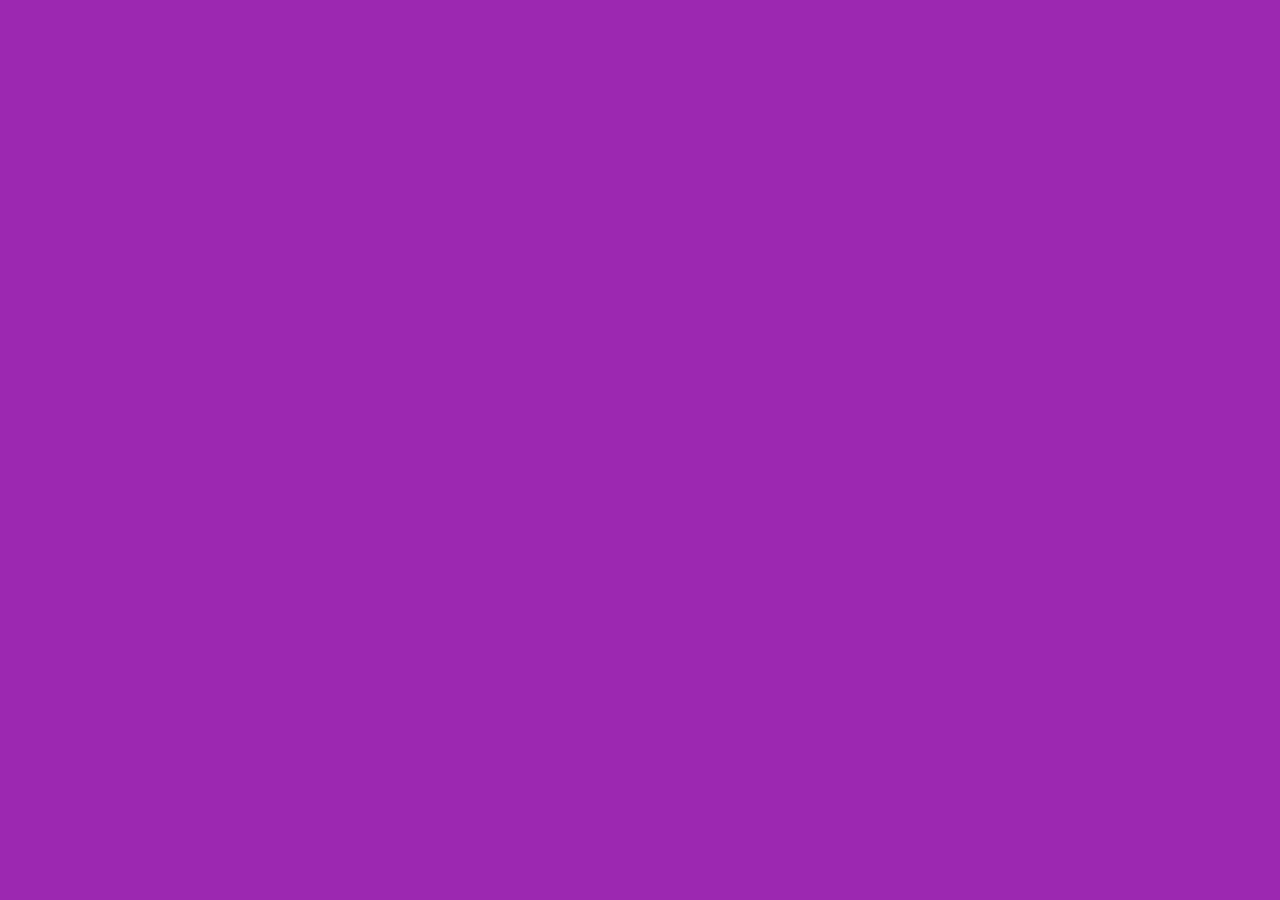
==== index.html @ fa6855ac "inicio store" ====
<!DOCTYPE html>
<html lang="en">

<head>
    <meta charset="UTF-8">
    <meta http-equiv="X-UA-Compatible" content="IE=edge">
    <meta name="viewport" content="width=device-width, initial-scale=1.0">
    <title>FronEnd Store</title>

    <link rel="preconnect" href="https://fonts.googleapis.com">
    <link rel="preconnect" href="https://fonts.gstatic.com" crossorigin>
    <link href="https://fonts.googleapis.com/css2?family=Staatliches&display=swap" rel="stylesheet">
    <link rel="preconnect" href="css/normalize.css" type="styles">
    <link rel="stylesheet" href="css/normalize.css">

    <link rel="preconnect" href="css/styles.css" type="styles">
    <link rel="stylesheet" href="css/styles.css">
</head>

<body>

</body>

</html>
---- css/styles.css ----
:root{
    --morado: #9c27b0;
    --moradoOscuro: #89119d;
    --amarillo: #ffce00;
    --amarilloOscuro: rgb(233, 287,2);
    --blanco: #fff;
    --negro: #000;

    --fuentePrincipal: 'Staatliches', cursive;
}

/* HACKS PARA ACOMODAR BOX MODEL Y LOS REM */

html {
    box-sizing: border-box;
    font-size: 62.5%;
  }
  *, *:before, *:after {
    box-sizing: inherit;
  }

  /* GLOBALES */
  body{
      background-color: var(--morado);
      font-size: 1.6rem;
      line-height: 1.5;
  }
  p{
      font-size: 1.8rem;
      font-family: Arial, Helvetica, sans-serif;
      color: var(--blanco);
  }
  a{
      text-decoration: none;
  }
  img{
      width: 100%;
  }

  .contenedor{
      max-width: 120rem;
      margin: 0 auto;
  }
  h1,h2,h3{
      text-align: center;
      color: var(--amarillo);
      font-family: var(--fuentePrincipal);
  }

  h1{font-size: 4rem;}
  h2{font-size: 3.2rem;}
  h3{font-size: 2.4rem;}
---- css/styles.css ----
:root{
    --morado: #9c27b0;
    --moradoOscuro: #89119d;
    --amarillo: #ffce00;
    --amarilloOscuro: rgb(233, 287,2);
    --blanco: #fff;
    --negro: #000;

    --fuentePrincipal: 'Staatliches', cursive;
}

/* HACKS PARA ACOMODAR BOX MODEL Y LOS REM */

html {
    box-sizing: border-box;
    font-size: 62.5%;
  }
  *, *:before, *:after {
    box-sizing: inherit;
  }

  /* GLOBALES */
  body{
      background-color: var(--morado);
      font-size: 1.6rem;
      line-height: 1.5;
  }
  p{
      font-size: 1.8rem;
      font-family: Arial, Helvetica, sans-serif;
      color: var(--blanco);
  }
  a{
      text-decoration: none;
  }
  img{
      width: 100%;
  }

  .contenedor{
      max-width: 120rem;
      margin: 0 auto;
  }
  h1,h2,h3{
      text-align: center;
      color: var(--amarillo);
      font-family: var(--fuentePrincipal);
  }

  h1{font-size: 4rem;}
  h2{font-size: 3.2rem;}
  h3{font-size: 2.4rem;}
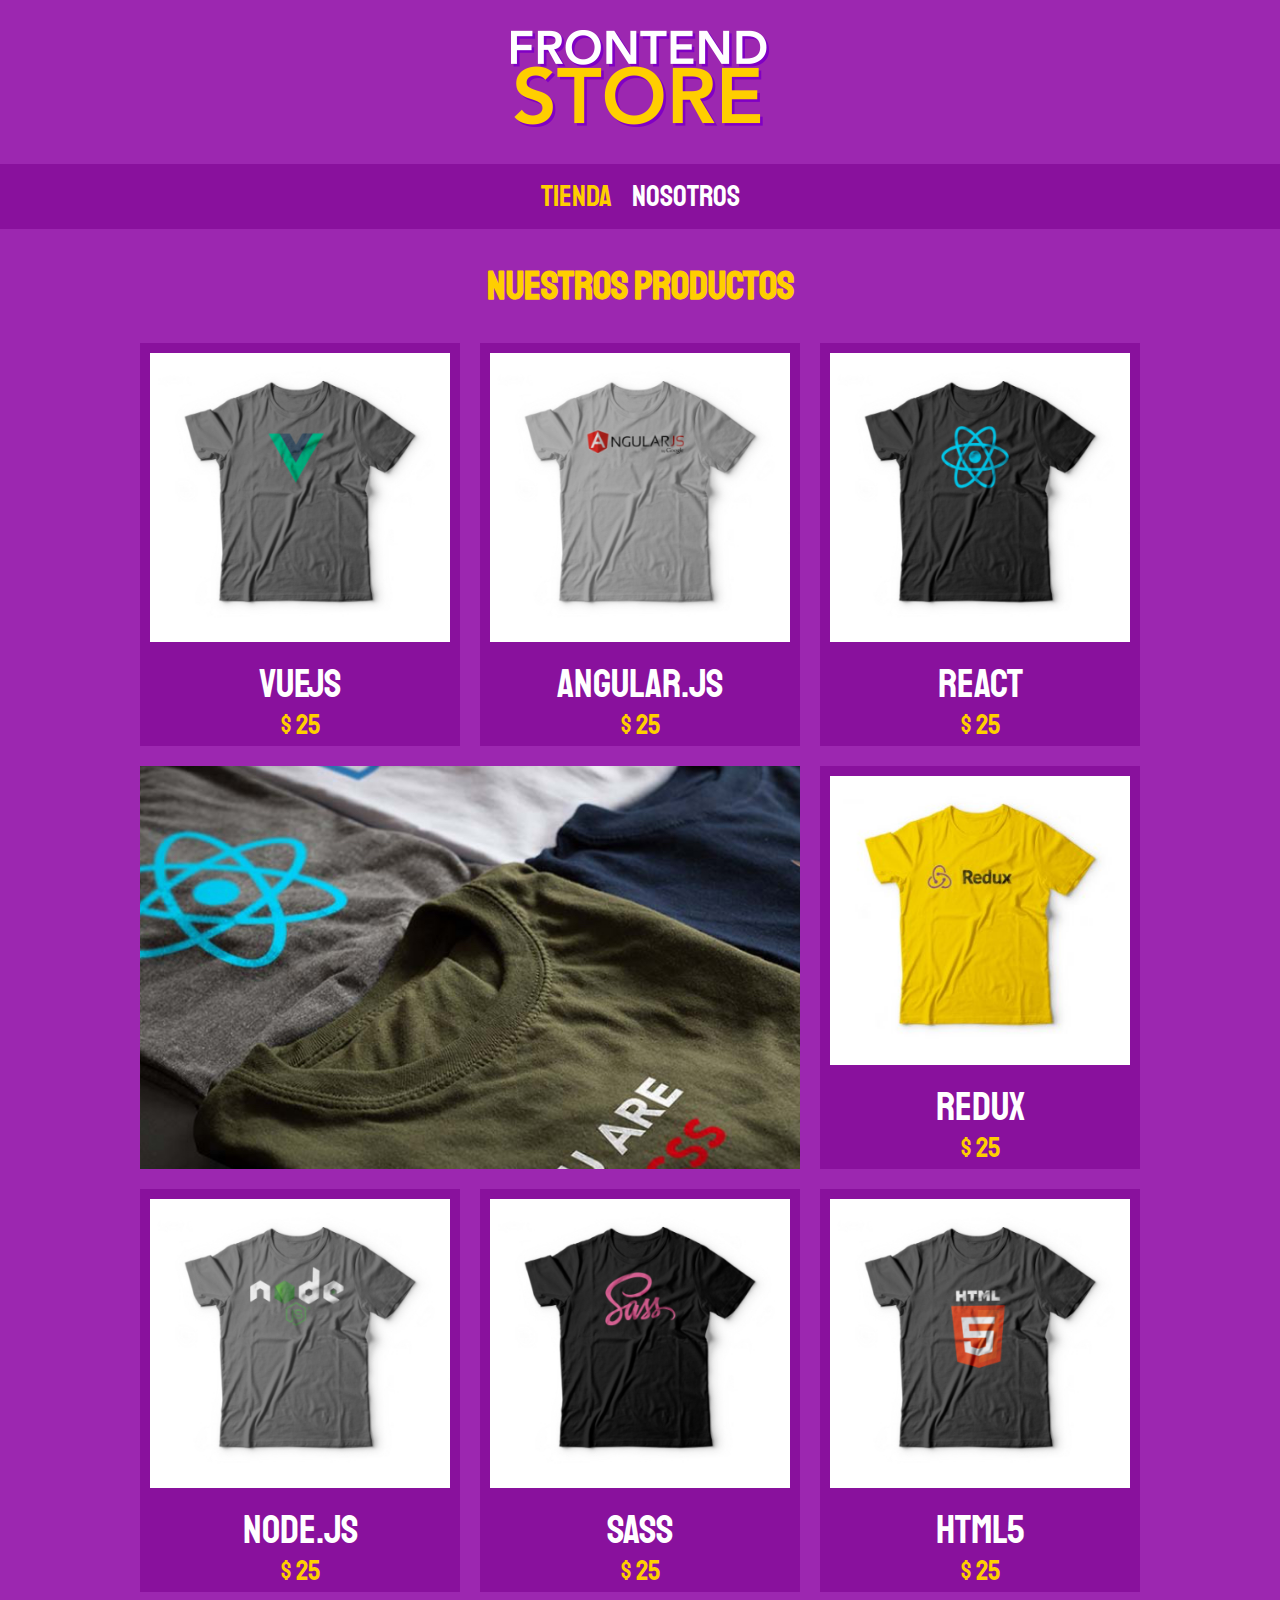
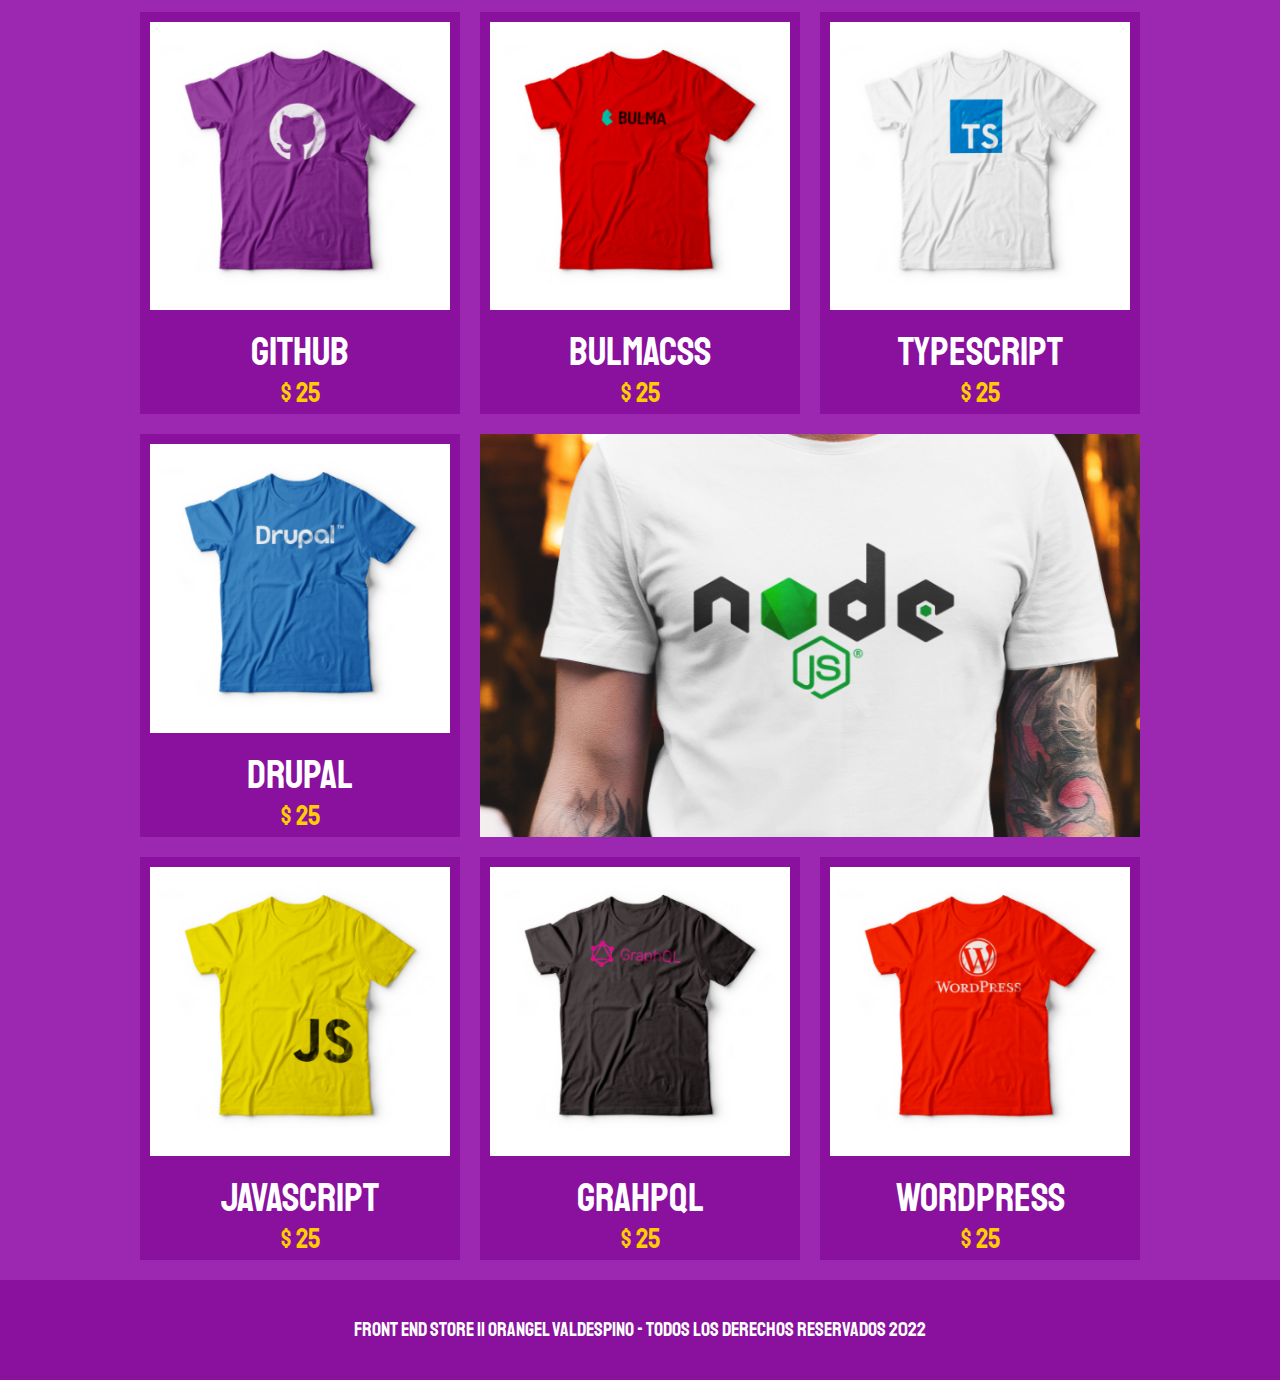
==== commit 486fb8d2: "agregando pagina de nosotros 1parte" ====
--- a/index.html
+++ b/index.html
@@ -18,6 +18,157 @@
 </head>
 
 <body>
+    <header class="header">
+        <a href="index.html">
+            <img class="header__logo" src="img/logo.png" alt="Logotipo">
+        </a>
+    </header>
+
+    <nav class="navegacion">
+        <a class="navegacion__enlaces navegacion__enlaces--activo" href="index.html">Tienda</a>
+        <a class="navegacion__enlaces" href="nosotros.html">Nosotros</a>
+    </nav>
+
+    <main class="contenedor">
+        <h1>Nuestros Productos</h1>
+
+        <div class="grid">
+            <div class="producto">
+                <a href="producto.html">
+                    <img class="producto__imagen" src="img/1.jpg" alt="Imagen camisa">
+                    <div class="producto__informacion">
+                        <p class="producto__nombre">VueJS</p>
+                        <p class="producto__precio">$ 25</p>
+                    </div>
+                </a>
+            </div> <!-- .producto -->
+            <div class="producto">
+                <a href="producto.html">
+                    <img class="producto__imagen" src="img/2.jpg" alt="Imagen camisa">
+                    <div class="producto__informacion">
+                        <p class="producto__nombre">Angular.js</p>
+                        <p class="producto__precio">$ 25</p>
+                    </div>
+                </a>
+            </div> <!-- .producto -->
+            <div class="producto">
+                <a href="producto.html">
+                    <img class="producto__imagen" src="img/3.jpg" alt="Imagen camisa">
+                    <div class="producto__informacion">
+                        <p class="producto__nombre">React</p>
+                        <p class="producto__precio">$ 25</p>
+                    </div>
+                </a>
+            </div> <!-- .producto -->
+            <div class="producto">
+                <a href="producto.html">
+                    <img class="producto__imagen" src="img/4.jpg" alt="Imagen camisa">
+                    <div class="producto__informacion">
+                        <p class="producto__nombre">Redux</p>
+                        <p class="producto__precio">$ 25</p>
+                    </div>
+                </a>
+            </div> <!-- .producto -->
+            <div class="producto">
+                <a href="producto.html">
+                    <img class="producto__imagen" src="img/5.jpg" alt="Imagen camisa">
+                    <div class="producto__informacion">
+                        <p class="producto__nombre">Node.js</p>
+                        <p class="producto__precio">$ 25</p>
+                    </div>
+                </a>
+            </div> <!-- .producto -->
+            <div class="producto">
+                <a href="producto.html">
+                    <img class="producto__imagen" src="img/6.jpg" alt="Imagen camisa">
+                    <div class="producto__informacion">
+                        <p class="producto__nombre">SASS</p>
+                        <p class="producto__precio">$ 25</p>
+                    </div>
+                </a>
+            </div> <!-- .producto -->
+            <div class="producto">
+                <a href="producto.html">
+                    <img class="producto__imagen" src="img/7.jpg" alt="Imagen camisa">
+                    <div class="producto__informacion">
+                        <p class="producto__nombre">HTML5</p>
+                        <p class="producto__precio">$ 25</p>
+                    </div>
+                </a>
+            </div> <!-- .producto -->
+            <div class="producto">
+                <a href="producto.html">
+                    <img class="producto__imagen" src="img/8.jpg" alt="Imagen camisa">
+                    <div class="producto__informacion">
+                        <p class="producto__nombre">Github</p>
+                        <p class="producto__precio">$ 25</p>
+                    </div>
+                </a>
+            </div> <!-- .producto -->
+            <div class="producto">
+                <a href="producto.html">
+                    <img class="producto__imagen" src="img/9.jpg" alt="Imagen camisa">
+                    <div class="producto__informacion">
+                        <p class="producto__nombre">BulmaCSS</p>
+                        <p class="producto__precio">$ 25</p>
+                    </div>
+                </a>
+            </div> <!-- .producto -->
+            <div class="producto">
+                <a href="producto.html">
+                    <img class="producto__imagen" src="img/10.jpg" alt="Imagen camisa">
+                    <div class="producto__informacion">
+                        <p class="producto__nombre">TypeScript</p>
+                        <p class="producto__precio">$ 25</p>
+                    </div>
+                </a>
+            </div> <!-- .producto -->
+            <div class="producto">
+                <a href="producto.html">
+                    <img class="producto__imagen" src="img/11.jpg" alt="Imagen camisa">
+                    <div class="producto__informacion">
+                        <p class="producto__nombre">Drupal</p>
+                        <p class="producto__precio">$ 25</p>
+                    </div>
+                </a>
+            </div> <!-- .producto -->
+            <div class="producto">
+                <a href="producto.html">
+                    <img class="producto__imagen" src="img/12.jpg" alt="Imagen camisa">
+                    <div class="producto__informacion">
+                        <p class="producto__nombre">JavaScript</p>
+                        <p class="producto__precio">$ 25</p>
+                    </div>
+                </a>
+            </div> <!-- .producto -->
+            <div class="producto">
+                <a href="producto.html">
+                    <img class="producto__imagen" src="img/13.jpg" alt="Imagen camisa">
+                    <div class="producto__informacion">
+                        <p class="producto__nombre">GrahpQL</p>
+                        <p class="producto__precio">$ 25</p>
+                    </div>
+                </a>
+            </div> <!-- .producto -->
+            <div class="producto">
+                <a href="producto.html">
+                    <img class="producto__imagen" src="img/14.jpg" alt="Imagen camisa">
+                    <div class="producto__informacion">
+                        <p class="producto__nombre">Wordpress</p>
+                        <p class="producto__precio">$ 25</p>
+                    </div>
+                </a>
+            </div> <!-- .producto -->
+            <div class="grafico grafico--camisas"></div>
+            <div class="grafico grafico--node"></div>
+        </div>
+
+
+    </main>
+
+    <footer class="footer">
+        <p class="footer__texto">Front End Store || Orangel Valdespino - Todos los derechos reservados 2022</p>
+    </footer>
 
 </body>
 
--- a/css/styles.css
+++ b/css/styles.css
@@ -1,8 +1,8 @@
-:root{
+:root {
     --morado: #9c27b0;
     --moradoOscuro: #89119d;
     --amarillo: #ffce00;
-    --amarilloOscuro: rgb(233, 287,2);
+    --amarilloOscuro: rgb(233, 287, 2);
     --blanco: #fff;
     --negro: #000;
 
@@ -14,39 +14,204 @@
 html {
     box-sizing: border-box;
     font-size: 62.5%;
-  }
-  *, *:before, *:after {
+}
+
+*,
+*:before,
+*:after {
     box-sizing: inherit;
-  }
-
-  /* GLOBALES */
-  body{
-      background-color: var(--morado);
-      font-size: 1.6rem;
-      line-height: 1.5;
-  }
-  p{
-      font-size: 1.8rem;
-      font-family: Arial, Helvetica, sans-serif;
-      color: var(--blanco);
-  }
-  a{
-      text-decoration: none;
-  }
-  img{
-      width: 100%;
-  }
-
-  .contenedor{
-      max-width: 120rem;
-      margin: 0 auto;
-  }
-  h1,h2,h3{
-      text-align: center;
-      color: var(--amarillo);
-      font-family: var(--fuentePrincipal);
-  }
-
-  h1{font-size: 4rem;}
-  h2{font-size: 3.2rem;}
-  h3{font-size: 2.4rem;}
+}
+
+/* GLOBALES */
+body {
+    background-color: var(--morado);
+    font-size: 1.6rem;
+    line-height: 1.5;
+}
+
+p {
+    font-size: 1.8rem;
+    font-family: Arial, Helvetica, sans-serif;
+    color: var(--blanco);
+}
+
+a {
+    text-decoration: none;
+}
+
+img {
+    max-width: 100%;
+}
+
+.contenedor {
+    max-width: 100rem;
+    margin: 0 auto;
+}
+
+h1,
+h2,
+h3 {
+    text-align: center;
+    color: var(--amarillo);
+    font-family: var(--fuentePrincipal);
+}
+
+h1 {
+    font-size: 4rem;
+}
+
+h2 {
+    font-size: 3.2rem;
+}
+
+h3 {
+    font-size: 2.4rem;
+}
+
+/* HEADER */
+
+.header {
+    display: flex;
+    justify-content: center;
+}
+
+.header__logo {
+    margin: 3rem 0;
+}
+
+/* FOOTER */
+.footer {
+    background-color: var(--moradoOscuro);
+    padding: 1.5rem 0;
+    margin-top: 2rem;
+}
+
+.footer__texto {
+    font-family: var(--fuentePrincipal);
+    text-align: center;
+    font-size: 2rem;
+}
+
+/* NAVEGACION */
+
+.navegacion {
+    background-color: var(--moradoOscuro);
+    padding: 1rem 0;
+    display: flex;
+    justify-content: center;
+    /* gap: 2rem;   Dar espacio entre elementos> nueva forma  */
+}
+
+.navegacion__enlaces {
+    font-family: var(--fuentePrincipal);
+    color: var(--blanco);
+    font-size: 3rem;
+    margin-right: 2rem;
+    /* Vieja forma de dar espacio entre elementos */
+}
+
+.navegacion__enlaces:last-of-type {
+    margin-right: 0;
+    /* Vieja forma de dar espacio entre elementos */
+}
+
+.navegacion__enlaces--activo,
+.navegacion__enlaces:hover {
+    color: var(--amarillo);
+}
+
+/* GRID */
+
+.grid {
+    display: grid;
+    grid-template-columns: repeat(2, 1fr);
+    column-gap: 2rem;
+    row-gap: 2rem;
+}
+
+@media (min-width: 768px) {
+    .grid {
+        grid-template-columns: repeat(3, 1fr);
+    }
+}
+
+/* PRODUCTO */
+
+.producto {
+    background-color: var(--moradoOscuro);
+    padding: 1rem;
+}
+
+.producto__imagen {
+    width: 100%;
+}
+
+.producto__informacion {}
+
+.producto__nombre {
+    font-size: 4rem;
+}
+
+.producto__precio {
+    font-size: 2.8rem;
+    color: var(--amarillo);
+    line-height: 1.2rem;
+}
+
+.producto__nombre,
+.producto__precio {
+    font-family: var(--fuentePrincipal);
+    margin: .5rem 0;
+    text-align: center;
+}
+
+/* GRAFICOS */
+.grafico {
+    min-height: 30rem;
+    background-repeat: no-repeat;
+    background-size: cover;
+}
+
+.grafico--camisas {
+    grid-row: 2 / 3;
+    grid-column: 1/ 3;
+    background-image: url(../img/grafico1.jpg);
+}
+
+.grafico--node {
+    background-image: url(../img/grafico2.jpg);
+    grid-column: 1/3;
+    grid-row: 8/9;
+}
+
+@media (min-width: 768px) {
+    .grafico--node {
+        grid-row: 5 /6;
+        grid-column: 2/4;
+    }
+}
+
+
+/* NOSOTROS */
+
+.nosotros {
+    display: grid;
+    grid-template-rows: repeat(2, auto);
+}
+
+@media (min-width: 768px) {
+    .nosotros {
+        grid-template-columns: repeat(2, 1fr);
+        column-gap: 2rem;
+    }
+}
+
+.nosotros__imagen {
+    grid-row: 1/2;
+    width: 100%;
+}
+@media (min-width: 768px ) {
+    .nosotros__imagen{
+        grid-column: 2/3;
+    }
+}--- a/css/styles.css
+++ b/css/styles.css
@@ -1,8 +1,8 @@
-:root{
+:root {
     --morado: #9c27b0;
     --moradoOscuro: #89119d;
     --amarillo: #ffce00;
-    --amarilloOscuro: rgb(233, 287,2);
+    --amarilloOscuro: rgb(233, 287, 2);
     --blanco: #fff;
     --negro: #000;
 
@@ -14,39 +14,204 @@
 html {
     box-sizing: border-box;
     font-size: 62.5%;
-  }
-  *, *:before, *:after {
+}
+
+*,
+*:before,
+*:after {
     box-sizing: inherit;
-  }
-
-  /* GLOBALES */
-  body{
-      background-color: var(--morado);
-      font-size: 1.6rem;
-      line-height: 1.5;
-  }
-  p{
-      font-size: 1.8rem;
-      font-family: Arial, Helvetica, sans-serif;
-      color: var(--blanco);
-  }
-  a{
-      text-decoration: none;
-  }
-  img{
-      width: 100%;
-  }
-
-  .contenedor{
-      max-width: 120rem;
-      margin: 0 auto;
-  }
-  h1,h2,h3{
-      text-align: center;
-      color: var(--amarillo);
-      font-family: var(--fuentePrincipal);
-  }
-
-  h1{font-size: 4rem;}
-  h2{font-size: 3.2rem;}
-  h3{font-size: 2.4rem;}
+}
+
+/* GLOBALES */
+body {
+    background-color: var(--morado);
+    font-size: 1.6rem;
+    line-height: 1.5;
+}
+
+p {
+    font-size: 1.8rem;
+    font-family: Arial, Helvetica, sans-serif;
+    color: var(--blanco);
+}
+
+a {
+    text-decoration: none;
+}
+
+img {
+    max-width: 100%;
+}
+
+.contenedor {
+    max-width: 100rem;
+    margin: 0 auto;
+}
+
+h1,
+h2,
+h3 {
+    text-align: center;
+    color: var(--amarillo);
+    font-family: var(--fuentePrincipal);
+}
+
+h1 {
+    font-size: 4rem;
+}
+
+h2 {
+    font-size: 3.2rem;
+}
+
+h3 {
+    font-size: 2.4rem;
+}
+
+/* HEADER */
+
+.header {
+    display: flex;
+    justify-content: center;
+}
+
+.header__logo {
+    margin: 3rem 0;
+}
+
+/* FOOTER */
+.footer {
+    background-color: var(--moradoOscuro);
+    padding: 1.5rem 0;
+    margin-top: 2rem;
+}
+
+.footer__texto {
+    font-family: var(--fuentePrincipal);
+    text-align: center;
+    font-size: 2rem;
+}
+
+/* NAVEGACION */
+
+.navegacion {
+    background-color: var(--moradoOscuro);
+    padding: 1rem 0;
+    display: flex;
+    justify-content: center;
+    /* gap: 2rem;   Dar espacio entre elementos> nueva forma  */
+}
+
+.navegacion__enlaces {
+    font-family: var(--fuentePrincipal);
+    color: var(--blanco);
+    font-size: 3rem;
+    margin-right: 2rem;
+    /* Vieja forma de dar espacio entre elementos */
+}
+
+.navegacion__enlaces:last-of-type {
+    margin-right: 0;
+    /* Vieja forma de dar espacio entre elementos */
+}
+
+.navegacion__enlaces--activo,
+.navegacion__enlaces:hover {
+    color: var(--amarillo);
+}
+
+/* GRID */
+
+.grid {
+    display: grid;
+    grid-template-columns: repeat(2, 1fr);
+    column-gap: 2rem;
+    row-gap: 2rem;
+}
+
+@media (min-width: 768px) {
+    .grid {
+        grid-template-columns: repeat(3, 1fr);
+    }
+}
+
+/* PRODUCTO */
+
+.producto {
+    background-color: var(--moradoOscuro);
+    padding: 1rem;
+}
+
+.producto__imagen {
+    width: 100%;
+}
+
+.producto__informacion {}
+
+.producto__nombre {
+    font-size: 4rem;
+}
+
+.producto__precio {
+    font-size: 2.8rem;
+    color: var(--amarillo);
+    line-height: 1.2rem;
+}
+
+.producto__nombre,
+.producto__precio {
+    font-family: var(--fuentePrincipal);
+    margin: .5rem 0;
+    text-align: center;
+}
+
+/* GRAFICOS */
+.grafico {
+    min-height: 30rem;
+    background-repeat: no-repeat;
+    background-size: cover;
+}
+
+.grafico--camisas {
+    grid-row: 2 / 3;
+    grid-column: 1/ 3;
+    background-image: url(../img/grafico1.jpg);
+}
+
+.grafico--node {
+    background-image: url(../img/grafico2.jpg);
+    grid-column: 1/3;
+    grid-row: 8/9;
+}
+
+@media (min-width: 768px) {
+    .grafico--node {
+        grid-row: 5 /6;
+        grid-column: 2/4;
+    }
+}
+
+
+/* NOSOTROS */
+
+.nosotros {
+    display: grid;
+    grid-template-rows: repeat(2, auto);
+}
+
+@media (min-width: 768px) {
+    .nosotros {
+        grid-template-columns: repeat(2, 1fr);
+        column-gap: 2rem;
+    }
+}
+
+.nosotros__imagen {
+    grid-row: 1/2;
+    width: 100%;
+}
+@media (min-width: 768px ) {
+    .nosotros__imagen{
+        grid-column: 2/3;
+    }
+}